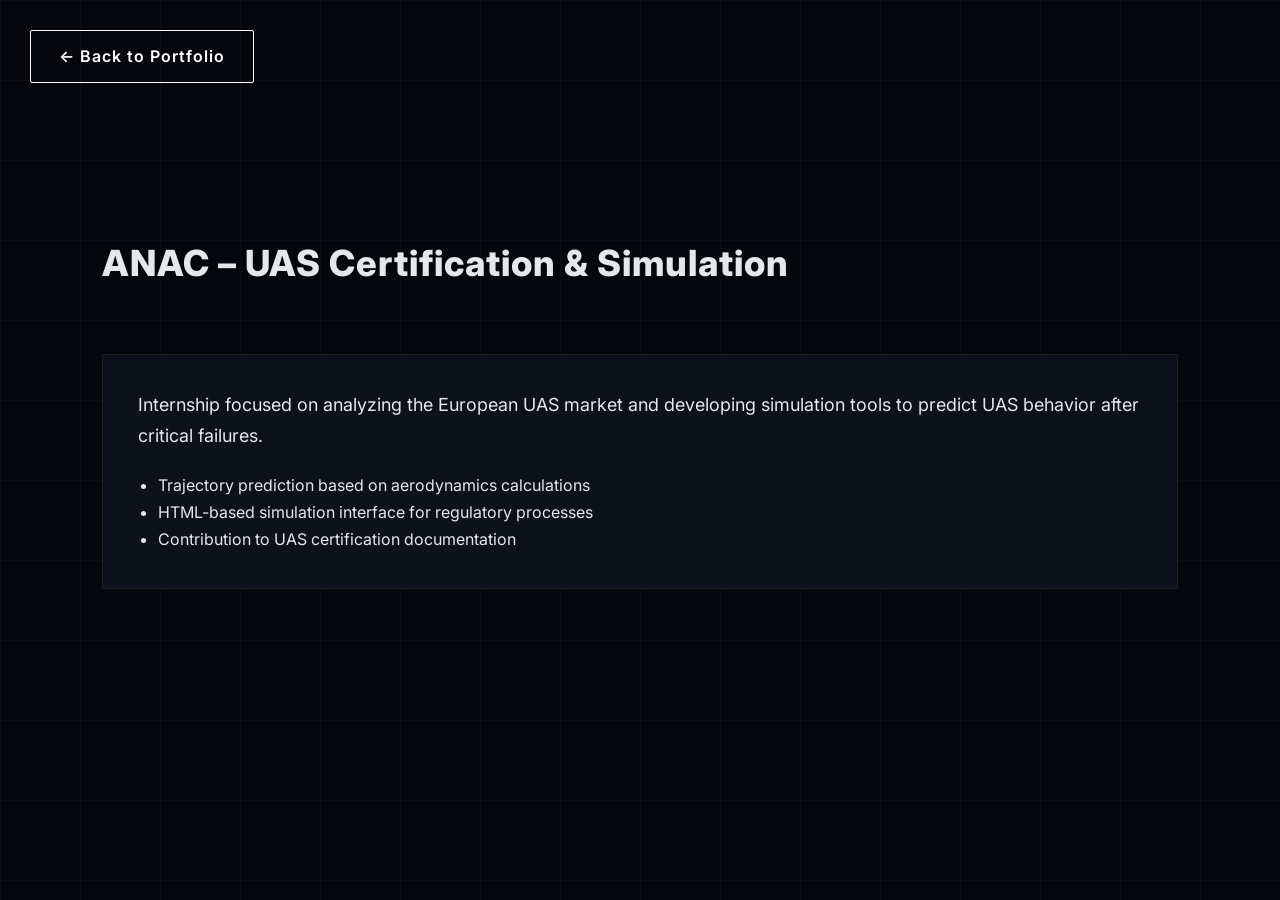
==== anac.html @ ce62cb29 "mobile changes" ====
<!DOCTYPE html>
<html lang="en">
<head>
<meta charset="UTF-8">
<meta name="viewport" content="width=device-width, initial-scale=1.0">
<title>ANAC Internship – Emanuel Camacho</title>
<link href="https://fonts.googleapis.com/css2?family=Inter:wght@300;400;600;700&display=swap" rel="stylesheet">
<link rel="stylesheet" href="style.css">
</head>
<body>

<a href="index.html" class="btn" style="margin:30px;">← Back to Portfolio</a>

<section class="section">
    <h2>ANAC – UAS Certification & Simulation</h2>
    <div class="card">
        <p>
            Internship focused on analyzing the European UAS market and developing simulation tools to predict UAS behavior after critical failures.
        </p>
        <ul>
            <li>Trajectory prediction based on aerodynamics calculations</li>
            <li>HTML-based simulation interface for regulatory processes</li>
            <li>Contribution to UAS certification documentation</li>
        </ul>
    </div>
</section>

</body>
</html>
---- style.css ----
/* ================= GLOBAL ================= */
* { margin:0; padding:0; box-sizing:border-box; }
html { scroll-behavior: smooth; }
body {
    font-family: 'Inter', sans-serif;
    background: #05070d;
    color: #e5e7eb;
    line-height:1.7;
    overflow-x:hidden;
    position: relative;
}

/* Blueprint grid */
body::before {
    content: "";
    position: fixed;
    inset:0;
    background-image:
        linear-gradient(rgba(255,255,255,0.03) 1px, transparent 1px),
        linear-gradient(90deg, rgba(255,255,255,0.03) 1px, transparent 1px);
    background-size: 80px 80px;
    pointer-events:none;
    z-index:0;
}

/* ================= NAV ================= */
nav {
    position:fixed;
    width:100%;
    background: rgba(5,7,13,0.95);
    backdrop-filter: blur(12px);
    display:flex;
    justify-content:space-between;
    padding: 20px 8%;
    z-index:1000;
    border-bottom: 1px solid rgba(255,255,255,0.05);
}
nav a {
    color:#9ca3af;
    text-decoration:none;
    margin-left:30px;
    font-weight:500;
    transition:0.3s;
}
nav a:hover { color:#ffffff; }

/* ================= HERO ================= */
.hero { height:100vh; display:flex; align-items:center; padding:0 8%; position:relative; }
.hero-content { display:flex; align-items:center; gap:70px; z-index:1; }
.hero img { width:260px; border-radius:50%; border:3px solid #1f2937; }
.hero-text h1 { font-size:52px; font-weight:800; letter-spacing:1px; }
.hero-text h2 { color:#9ca3af; font-weight:400; margin:15px 0 25px 0; }
.hero-text p { font-size:18px; max-width:650px; color:#d1d5db; }
.hero::after {
    content:"";
    position:absolute;
    width:800px; height:800px;
    background: radial-gradient(circle, rgba(255,255,255,0.04), transparent 70%);
    top:50%; right:-250px; transform: translateY(-50%); z-index:0;
}

/* ================= BUTTON ================= */
.btn {
    display:inline-block;
    margin-top:25px;
    padding:12px 28px;
    border:1px solid #ffffff;
    color:#ffffff;
    text-decoration:none;
    border-radius:2px;
    font-weight:600;
    letter-spacing:1px;
    transition:0.3s;
}
.btn:hover { background:#ffffff; color:#05070d; }

/* ================= SECTIONS ================= */
.section { padding:120px 8%; position:relative; z-index:1; }
.section h2 { font-size:36px; font-weight:800; margin-bottom:60px; letter-spacing:1px; }

/* ================= CARDS ================= */
.card { background:#0c111b; padding:35px; margin-bottom:35px; border:1px solid rgba(255,255,255,0.06); transition:0.3s; }
.card:hover { border-color: rgba(255,255,255,0.2); }
.card p { font-size:18px; margin-bottom:20px; }
.card ul { margin-left:20px; }

/* ================= TIMELINE ================= */
.timeline { border-left:2px solid rgba(255,255,255,0.1); padding-left:40px; }
.timeline-item { margin-bottom:60px; position:relative; }
.timeline-item::before {
    content:""; position:absolute; left:-49px; top:5px;
    width:16px; height:16px; background:#ffffff; border-radius:50%;
}
.timeline-date { color:#9ca3af; margin-bottom:10px; font-weight:600; letter-spacing:1px; }

/* ================= SKILLS ================= */
.skill-category { margin-bottom:40px; }
.skill-category h3 { margin-bottom:20px; font-weight:700; }
.skill-tags { display:flex; flex-wrap:wrap; gap:15px; }
.skill-tag { padding:10px 18px; border:1px solid rgba(255,255,255,0.2); font-size:14px; letter-spacing:1px; }

/* ================= COURSES ================= */
.course-grid { display:grid; grid-template-columns:repeat(auto-fit,minmax(280px,1fr)); gap:30px; }

/* ================= CONTACT ================= */
.contact-section { background:#0c111b; padding:100px 8%; text-align:center; border-top:1px solid rgba(255,255,255,0.08); }
.contact-grid { display:flex; flex-wrap:wrap; justify-content:center; gap:40px; margin-top:40px; }
.contact-item { min-width:250px; font-size:18px; }
.contact-item a { color:#ffffff; text-decoration:none; }
.contact-item a:hover { text-decoration:underline; }

/* ================= FADE ANIMATION ================= */
.fade-in { opacity:0; transform:translateY(40px); transition:all 1s ease; }
.fade-in.visible { opacity:1; transform:translateY(0); }

/* ================= IFRAME CV ================= */
iframe { width:100%; height:80vh; border:none; margin-bottom:20px; }

/* ================= MOBILE ================= */
@media(max-width:900px){
    .hero-content { flex-direction:column; text-align:center; }
    nav { flex-direction:column; gap:15px; align-items:center; padding:20px; }
    .timeline { padding-left:20px; border-left:2px solid rgba(255,255,255,0.08); }
    .timeline-item::before { left:-32px; }
    .skill-tags { justify-content:center; }
    .contact-grid { flex-direction:column; gap:25px; }
}
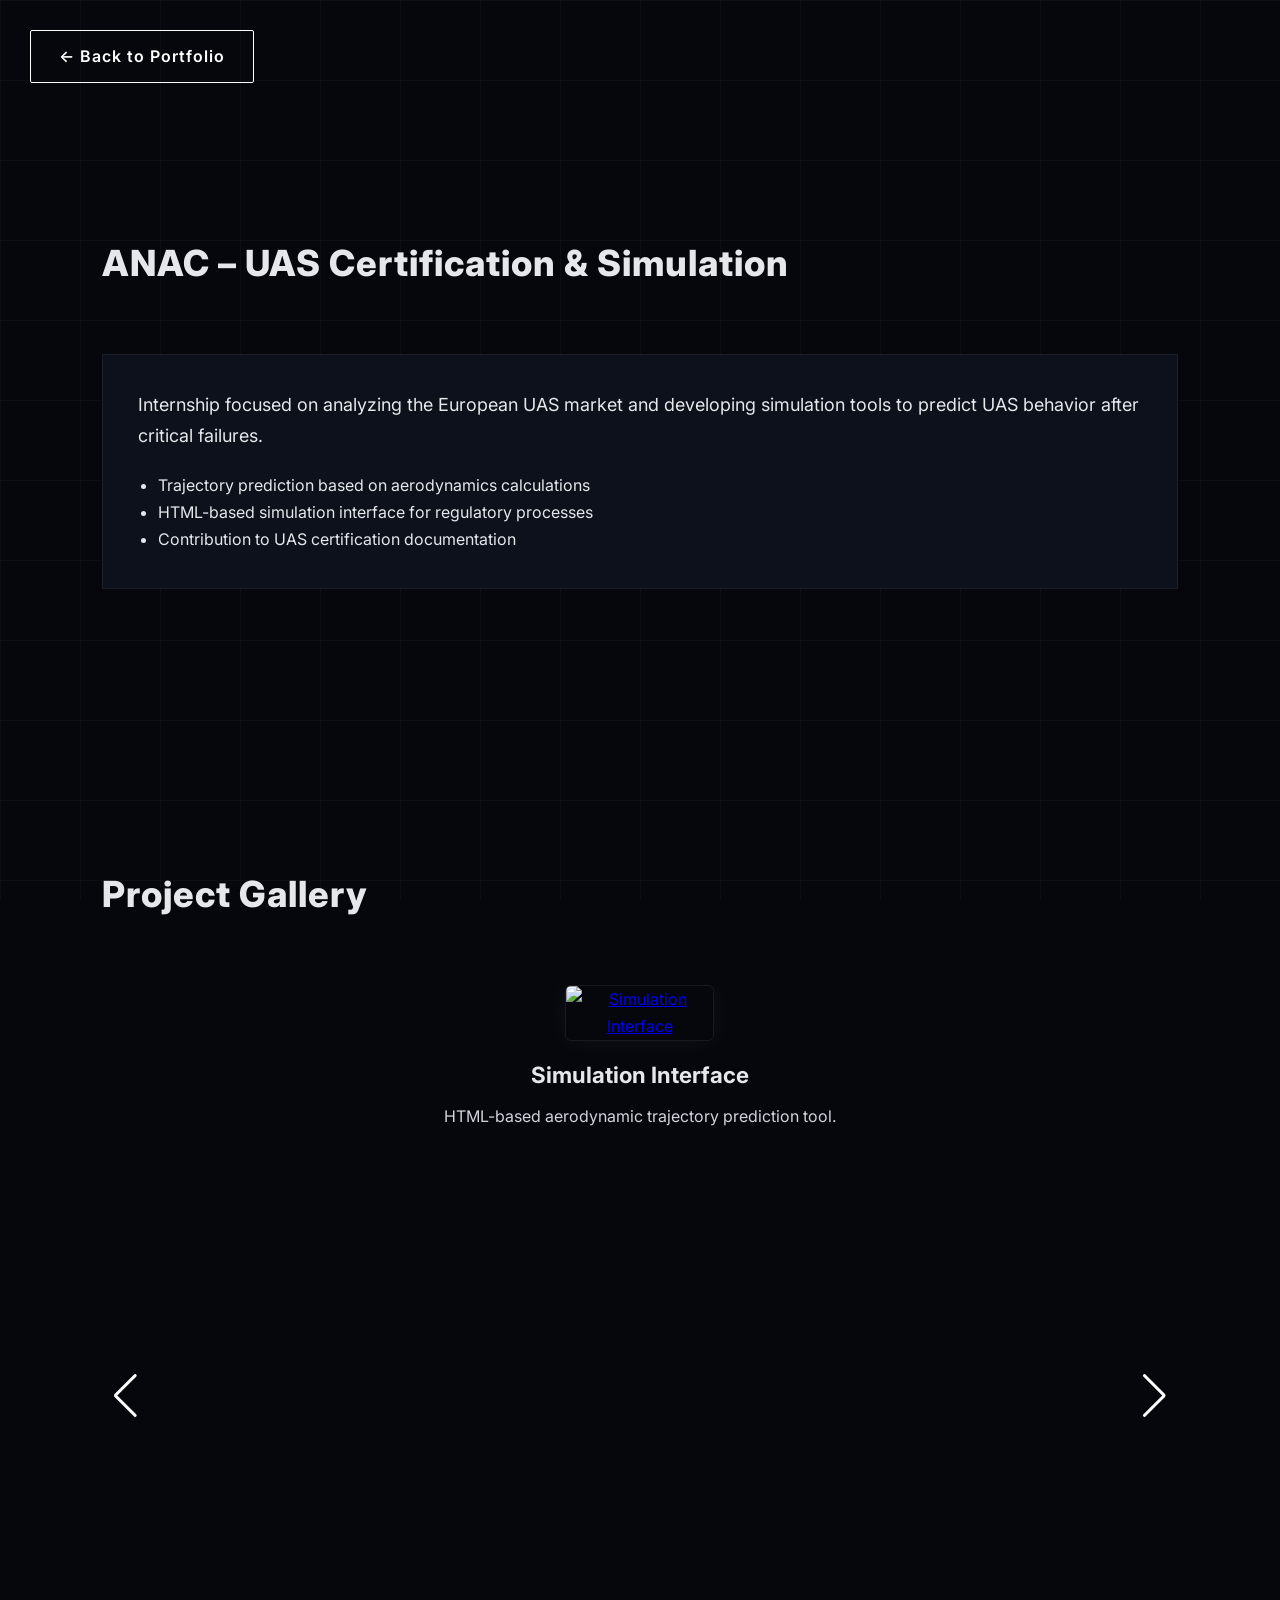
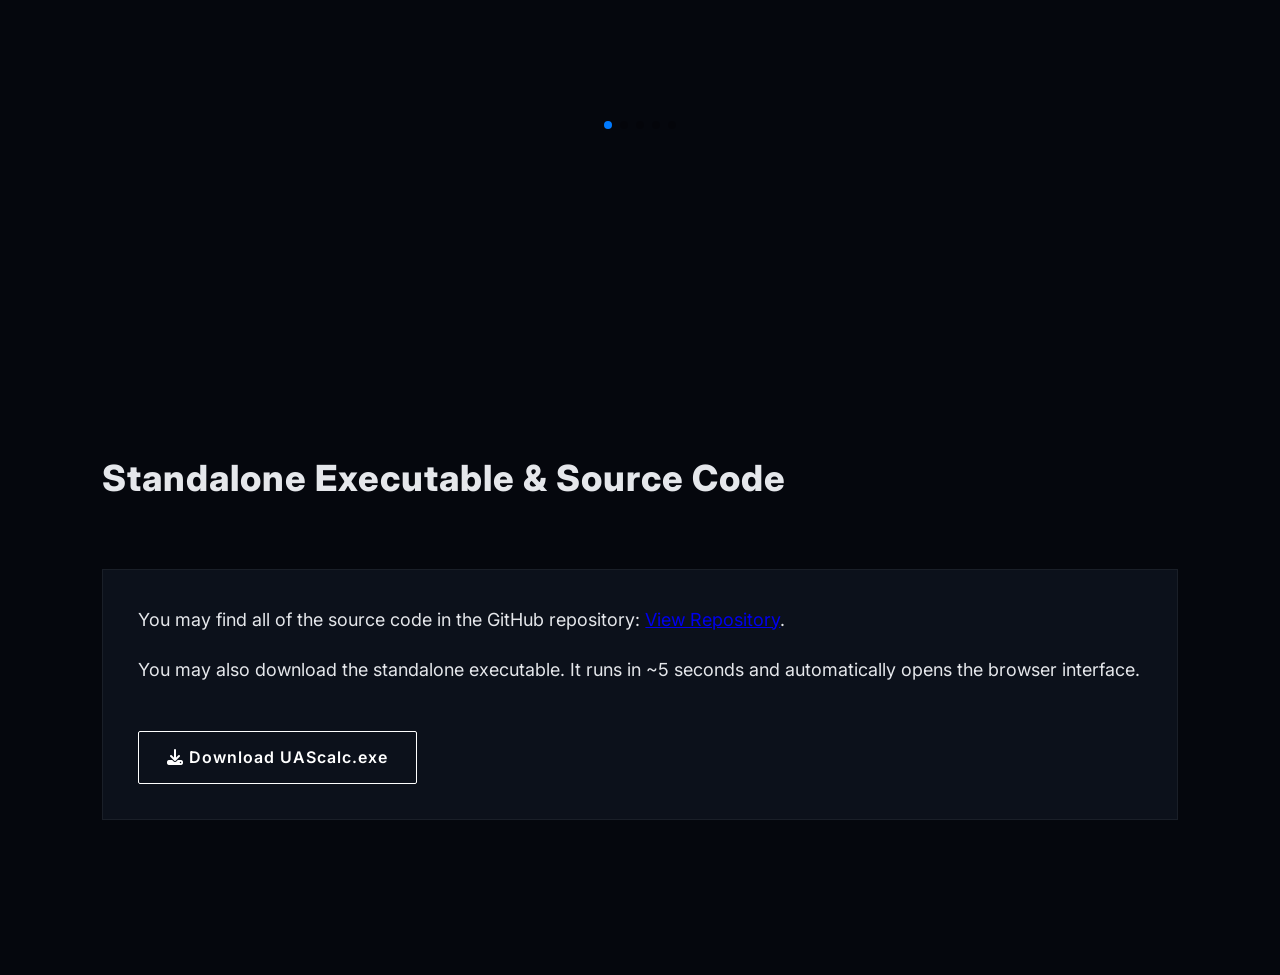
==== commit 5fcfc95b: "s" ====
--- a/anac.html
+++ b/anac.html
@@ -6,24 +6,236 @@
 <title>ANAC Internship – Emanuel Camacho</title>
 <link href="https://fonts.googleapis.com/css2?family=Inter:wght@300;400;600;700&display=swap" rel="stylesheet">
 <link rel="stylesheet" href="style.css">
+<link rel="stylesheet" href="https://cdnjs.cloudflare.com/ajax/libs/font-awesome/6.4.2/css/all.min.css">
+<link rel="stylesheet" href="https://cdn.jsdelivr.net/npm/swiper@11/swiper-bundle.min.css"/>
+<style>
+/* ================= SWIPER OVERRIDES ================= */
+.swiper {
+  width: 100%;
+  padding-bottom: 60px;
+}
+
+.swiper-slide {
+  display: flex;
+  flex-direction: column;
+  align-items: center;
+  justify-content: center;
+}
+
+.swiper-slide img {
+  width: auto;
+  max-width: 90%;
+  max-height: 500px;
+  object-fit: contain; /* no cropping */
+  border-radius: 6px;
+  border: 1px solid rgba(255,255,255,0.08);
+  cursor: pointer;
+  transition: transform 0.3s ease;
+}
+
+.swiper-slide img:hover {
+  transform: scale(1.02);
+}
+
+.swiper-button-next,
+.swiper-button-prev {
+  color: #ffffff;
+}
+
+.swiper-button-next:hover,
+.swiper-button-prev:hover { opacity: 0.7; }
+
+.swiper-pagination { bottom: 10px !important; }
+
+/* PDF Slide */
+.pdf-slide {
+  width: 100%;
+  height: 80vh; /* make it almost full viewport height */
+  display: flex;
+  flex-direction: column;
+  justify-content: flex-start; /* let iframe start at top */
+  align-items: center;
+  background: #0c111b;
+  border: 1px solid rgba(255,255,255,0.06);
+  border-radius: 6px;
+  padding: 10px;
+  box-sizing: border-box;
+}
+
+.pdf-slide iframe {
+  width: 100%;
+  height: calc(100% - 80px); /* leave space for caption and button */
+  border: none;
+  border-radius: 6px;
+  margin-bottom: 10px;
+}
+
+/* ================= LIGHTBOX ================= */
+.lightbox {
+  position: fixed;
+  top:0;
+  left:0;
+  width:100%;
+  height:100%;
+  background: rgba(0,0,0,0.9);
+  display:none;
+  justify-content:center;
+  align-items:center;
+  z-index: 2000;
+}
+
+.lightbox img {
+  max-width:90%;
+  max-height:90%;
+  border-radius:6px;
+}
+
+.lightbox:target { display:flex; }
+
+.lightbox-close {
+  position:absolute;
+  top:20px;
+  right:30px;
+  font-size:30px;
+  color:white;
+  cursor:pointer;
+}
+</style>
 </head>
 <body>
 
 <a href="index.html" class="btn" style="margin:30px;">← Back to Portfolio</a>
 
+<!-- INTERNSHIP DESCRIPTION -->
 <section class="section">
-    <h2>ANAC – UAS Certification & Simulation</h2>
-    <div class="card">
-        <p>
-            Internship focused on analyzing the European UAS market and developing simulation tools to predict UAS behavior after critical failures.
-        </p>
-        <ul>
-            <li>Trajectory prediction based on aerodynamics calculations</li>
-            <li>HTML-based simulation interface for regulatory processes</li>
-            <li>Contribution to UAS certification documentation</li>
-        </ul>
+  <h2>ANAC – UAS Certification & Simulation</h2>
+  <div class="card">
+    <p>
+      Internship focused on analyzing the European UAS market and developing simulation tools to predict UAS behavior after critical failures.
+    </p>
+    <ul>
+      <li>Trajectory prediction based on aerodynamics calculations</li>
+      <li>HTML-based simulation interface for regulatory processes</li>
+      <li>Contribution to UAS certification documentation</li>
+    </ul>
+  </div>
+</section>
+
+<!-- SLIDING GALLERY -->
+<section class="section">
+  <h2>Project Gallery</h2>
+
+  <div class="swiper anacSwiper">
+    <div class="swiper-wrapper">
+
+      <!-- Slide 1 -->
+      <div class="swiper-slide">
+        <a href="#lightbox1"><img src="images/anac1.jpg" alt="Simulation Interface"></a>
+        <div class="caption">
+          <h3>Simulation Interface</h3>
+          <p>HTML-based aerodynamic trajectory prediction tool.</p>
+        </div>
+      </div>
+
+      <!-- Slide 2 -->
+      <div class="swiper-slide">
+        <a href="#lightbox2"><img src="images/anac2.jpg" alt="Trajectory Results"></a>
+        <div class="caption">
+          <h3>Trajectory Output</h3>
+          <p>Failure scenario visualization and trajectory computation results.</p>
+        </div>
+      </div>
+
+      <!-- Slide 3 -->
+      <div class="swiper-slide">
+        <a href="#lightbox3"><img src="images/anac3.jpg" alt="Trajectory Results"></a>
+        <div class="caption">
+          <h3>Trajectory Output</h3>
+          <p>3D flightpath visualization.</p>
+        </div>
+      </div>
+
+      <!-- Slide 4 -->
+      <div class="swiper-slide">
+        <a href="#lightbox4"><img src="images/anac4.jpg" alt="Trajectory Results"></a>
+        <div class="caption">
+          <h3>Aircraft data</h3>
+          <p>Aircraft database used for the simulation, especially drag and lift information.</p>
+        </div>
+      </div>
+
+      <!-- Slide 5: PDF Viewer -->
+      <div class="swiper-slide pdf-slide">
+        <iframe src="files/Relatório_ANAC.pdf" type="application/pdf"></iframe>
+        <div class="caption">
+          <h3>Final Report</h3>
+          <p>Internship technical documentation and certification contribution.</p>
+        </div>
+        <a href="#pdfLightbox" class="btn">Open PDF Fullscreen</a>
+      </div>
+
     </div>
+
+    <!-- Arrows -->
+    <div class="swiper-button-next"></div>
+    <div class="swiper-button-prev"></div>
+
+    <!-- Pagination -->
+    <div class="swiper-pagination"></div>
+  </div>
 </section>
+
+<!-- DOWNLOAD & SOURCE -->
+<section class="section">
+  <h2>Standalone Executable & Source Code</h2>
+  <div class="card">
+    <p>
+      You may find all of the source code in the GitHub repository:
+      <a href="https://github.com/emanuelcamaerospace/Estagio_ANAC_EMANUEL_CAMACHO" target="_blank">View Repository</a>.
+    </p>
+    <p>
+      You may also download the standalone executable. It runs in ~5 seconds and automatically opens the browser interface.
+    </p>
+    <a href="files/UAScalc2.0.exe" download class="btn">
+      <i class="fas fa-download"></i> Download UAScalc.exe
+    </a>
+  </div>
+</section>
+
+<!-- LIGHTBOX MODALS -->
+<div id="lightbox1" class="lightbox">
+  <a href="#" class="lightbox-close">&times;</a>
+  <img src="images/anac1.jpg" alt="Simulation Interface">
+</div>
+<div id="lightbox2" class="lightbox">
+  <a href="#" class="lightbox-close">&times;</a>
+  <img src="images/anac2.jpg" alt="Trajectory Results">
+</div>
+<div id="lightbox3" class="lightbox">
+  <a href="#" class="lightbox-close">&times;</a>
+  <img src="images/anac3.jpg" alt="Trajectory Results">
+</div>
+<div id="lightbox4" class="lightbox">
+  <a href="#" class="lightbox-close">&times;</a>
+  <img src="images/anac4.jpg" alt="Trajectory Results">
+</div>
+<!-- PDF Lightbox -->
+<div id="pdfLightbox" class="lightbox">
+  <a href="#" class="lightbox-close">&times;</a>
+  <iframe src="files/Relatório_ANAC.pdf" type="application/pdf"></iframe>
+</div>
+
+<script src="https://cdn.jsdelivr.net/npm/swiper@11/swiper-bundle.min.js"></script>
+<script>
+const swiper = new Swiper(".anacSwiper", {
+  loop: true,
+  spaceBetween: 40,
+  centeredSlides: true,
+  autoplay: false, // manual sliding
+  pagination: { el: ".swiper-pagination", clickable: true },
+  navigation: { nextEl: ".swiper-button-next", prevEl: ".swiper-button-prev" },
+});
+</script>
 
 </body>
 </html>
--- a/style.css
+++ b/style.css
@@ -1,127 +1,317 @@
 /* ================= GLOBAL ================= */
-* { margin:0; padding:0; box-sizing:border-box; }
-html { scroll-behavior: smooth; }
+/* Reset & base styles */
+* {
+  margin: 0;
+  padding: 0;
+  box-sizing: border-box;
+}
+
+html {
+  scroll-behavior: smooth;
+  translate: no;
+}
+
+html, body {
+  overflow-x: hidden !important;
+}
+
 body {
-    font-family: 'Inter', sans-serif;
-    background: #05070d;
-    color: #e5e7eb;
-    line-height:1.7;
-    overflow-x:hidden;
-    position: relative;
-}
-
-/* Blueprint grid */
+  font-family: 'Inter', sans-serif;
+  background: #05070d;
+  color: #e5e7eb;
+  line-height: 1.7;
+  position: relative;
+}
+
+/* Blueprint grid overlay */
 body::before {
-    content: "";
-    position: fixed;
-    inset:0;
-    background-image:
-        linear-gradient(rgba(255,255,255,0.03) 1px, transparent 1px),
-        linear-gradient(90deg, rgba(255,255,255,0.03) 1px, transparent 1px);
-    background-size: 80px 80px;
-    pointer-events:none;
-    z-index:0;
-}
-
-/* ================= NAV ================= */
+  content: "";
+  position: fixed;
+  inset: 0;
+  background-image:
+    linear-gradient(rgba(255,255,255,0.03) 1px, transparent 1px),
+    linear-gradient(90deg, rgba(255,255,255,0.03) 1px, transparent 1px);
+  background-size: 80px 80px;
+  pointer-events: none;
+  z-index: 0;
+}
+
+/* ================= NAVIGATION ================= */
 nav {
-    position:fixed;
-    width:100%;
-    background: rgba(5,7,13,0.95);
-    backdrop-filter: blur(12px);
-    display:flex;
-    justify-content:space-between;
-    padding: 20px 8%;
-    z-index:1000;
-    border-bottom: 1px solid rgba(255,255,255,0.05);
-}
+  position: fixed;
+  width: 100%;
+  background: rgba(5,7,13,0.95);
+  backdrop-filter: blur(12px);
+  display: flex;
+  justify-content: space-between;
+  padding: 20px 8%;
+  z-index: 1000;
+  border-bottom: 1px solid rgba(255,255,255,0.05);
+}
+
 nav a {
-    color:#9ca3af;
-    text-decoration:none;
-    margin-left:30px;
-    font-weight:500;
-    transition:0.3s;
-}
-nav a:hover { color:#ffffff; }
+  color: #9ca3af;
+  text-decoration: none;
+  margin-left: 30px;
+  font-weight: 500;
+  transition: 0.3s;
+}
+
+nav a:hover { color: #ffffff; }
+
+nav a.btn { text-align: center; }
 
 /* ================= HERO ================= */
-.hero { height:100vh; display:flex; align-items:center; padding:0 8%; position:relative; }
-.hero-content { display:flex; align-items:center; gap:70px; z-index:1; }
-.hero img { width:260px; border-radius:50%; border:3px solid #1f2937; }
-.hero-text h1 { font-size:52px; font-weight:800; letter-spacing:1px; }
-.hero-text h2 { color:#9ca3af; font-weight:400; margin:15px 0 25px 0; }
-.hero-text p { font-size:18px; max-width:650px; color:#d1d5db; }
+.hero {
+  height: 100vh;
+  display: flex;
+  align-items: center;
+  padding: 0 8%;
+  position: relative;
+}
+
+.hero-content {
+  display: flex;
+  align-items: center;
+  gap: 70px;
+  z-index: 1;
+}
+
+.hero img {
+  width: 260px;
+  border-radius: 50%;
+  border: 3px solid #1f2937;
+}
+
+.hero-text h1 { font-size: 52px; font-weight: 800; letter-spacing: 1px; }
+.hero-text h2 { color: #9ca3af; font-weight: 400; margin: 15px 0 25px; }
+.hero-text p { font-size: 18px; max-width: 650px; color: #d1d5db; }
+
 .hero::after {
-    content:"";
-    position:absolute;
-    width:800px; height:800px;
-    background: radial-gradient(circle, rgba(255,255,255,0.04), transparent 70%);
-    top:50%; right:-250px; transform: translateY(-50%); z-index:0;
-}
-
-/* ================= BUTTON ================= */
+  content: "";
+  position: absolute;
+  width: 800px;
+  height: 800px;
+  background: radial-gradient(circle, rgba(255,255,255,0.04), transparent 70%);
+  top: 50%;
+  right: -250px;
+  transform: translateY(-50%);
+  z-index: 0;
+}
+
+/* ================= BUTTONS ================= */
 .btn {
-    display:inline-block;
-    margin-top:25px;
-    padding:12px 28px;
-    border:1px solid #ffffff;
-    color:#ffffff;
-    text-decoration:none;
-    border-radius:2px;
-    font-weight:600;
-    letter-spacing:1px;
-    transition:0.3s;
-}
-.btn:hover { background:#ffffff; color:#05070d; }
+  display: inline-block;
+  margin-top: 25px;
+  padding: 12px 28px;
+  border: 1px solid #ffffff;
+  color: #ffffff;
+  text-decoration: none;
+  border-radius: 2px;
+  font-weight: 600;
+  letter-spacing: 1px;
+  transition: 0.3s;
+}
+
+.btn:hover { background: #ffffff; color: #05070d; }
 
 /* ================= SECTIONS ================= */
-.section { padding:120px 8%; position:relative; z-index:1; }
-.section h2 { font-size:36px; font-weight:800; margin-bottom:60px; letter-spacing:1px; }
+.section {
+  padding: 120px 8%;
+  position: relative;
+  z-index: 1;
+}
+
+.section h2 {
+  font-size: 36px;
+  font-weight: 800;
+  margin-bottom: 60px;
+  letter-spacing: 1px;
+}
 
 /* ================= CARDS ================= */
-.card { background:#0c111b; padding:35px; margin-bottom:35px; border:1px solid rgba(255,255,255,0.06); transition:0.3s; }
+.card {
+  background: #0c111b;
+  padding: 35px;
+  margin-bottom: 35px;
+  border: 1px solid rgba(255,255,255,0.06);
+  transition: 0.3s;
+}
+
 .card:hover { border-color: rgba(255,255,255,0.2); }
-.card p { font-size:18px; margin-bottom:20px; }
-.card ul { margin-left:20px; }
+.card p { font-size: 18px; margin-bottom: 20px; }
+.card ul { margin-left: 20px; }
+.card h3 { font-size: 20px; }
 
 /* ================= TIMELINE ================= */
-.timeline { border-left:2px solid rgba(255,255,255,0.1); padding-left:40px; }
-.timeline-item { margin-bottom:60px; position:relative; }
+.timeline { border-left: 2px solid rgba(255,255,255,0.1); padding-left: 40px; }
+.timeline-item { margin-bottom: 60px; position: relative; }
 .timeline-item::before {
-    content:""; position:absolute; left:-49px; top:5px;
-    width:16px; height:16px; background:#ffffff; border-radius:50%;
-}
-.timeline-date { color:#9ca3af; margin-bottom:10px; font-weight:600; letter-spacing:1px; }
+  content: "";
+  position: absolute;
+  left: -49px;
+  top: 5px;
+  width: 16px;
+  height: 16px;
+  background: #ffffff;
+  border-radius: 50%;
+}
+.timeline-date { color: #9ca3af; margin-bottom: 10px; font-weight: 600; letter-spacing: 1px; }
 
 /* ================= SKILLS ================= */
-.skill-category { margin-bottom:40px; }
-.skill-category h3 { margin-bottom:20px; font-weight:700; }
-.skill-tags { display:flex; flex-wrap:wrap; gap:15px; }
-.skill-tag { padding:10px 18px; border:1px solid rgba(255,255,255,0.2); font-size:14px; letter-spacing:1px; }
+.skill-category { margin-bottom: 40px; }
+.skill-category h3 { margin-bottom: 20px; font-weight: 700; }
+.skill-tags { display: flex; flex-wrap: wrap; gap: 15px; }
+.skill-tag { padding: 10px 18px; border: 1px solid rgba(255,255,255,0.2); font-size: 14px; letter-spacing: 1px; }
 
 /* ================= COURSES ================= */
-.course-grid { display:grid; grid-template-columns:repeat(auto-fit,minmax(280px,1fr)); gap:30px; }
+.course-grid { display: grid; grid-template-columns: repeat(auto-fit,minmax(280px,1fr)); gap: 30px; }
 
 /* ================= CONTACT ================= */
-.contact-section { background:#0c111b; padding:100px 8%; text-align:center; border-top:1px solid rgba(255,255,255,0.08); }
-.contact-grid { display:flex; flex-wrap:wrap; justify-content:center; gap:40px; margin-top:40px; }
-.contact-item { min-width:250px; font-size:18px; }
-.contact-item a { color:#ffffff; text-decoration:none; }
-.contact-item a:hover { text-decoration:underline; }
+.contact-section { background: #0c111b; padding: 100px 8%; text-align: center; border-top: 1px solid rgba(255,255,255,0.08); }
+.contact-grid { display: flex; flex-wrap: wrap; justify-content: center; gap: 40px; margin-top: 40px; }
+.contact-item { min-width: 250px; font-size: 18px; text-align: center; }
+.contact-item a { color: #ffffff; text-decoration: none; }
+.contact-item a:hover { text-decoration: underline; }
+.contact-item i { color: #ffffff; margin-right: 12px; font-size: 20px; vertical-align: middle; }
 
 /* ================= FADE ANIMATION ================= */
-.fade-in { opacity:0; transform:translateY(40px); transition:all 1s ease; }
-.fade-in.visible { opacity:1; transform:translateY(0); }
-
-/* ================= IFRAME CV ================= */
-iframe { width:100%; height:80vh; border:none; margin-bottom:20px; }
-
-/* ================= MOBILE ================= */
-@media(max-width:900px){
-    .hero-content { flex-direction:column; text-align:center; }
-    nav { flex-direction:column; gap:15px; align-items:center; padding:20px; }
-    .timeline { padding-left:20px; border-left:2px solid rgba(255,255,255,0.08); }
-    .timeline-item::before { left:-32px; }
-    .skill-tags { justify-content:center; }
-    .contact-grid { flex-direction:column; gap:25px; }
+.fade-in { opacity: 0; transform: translateY(40px); transition: all 1s ease; }
+.fade-in.visible { opacity: 1; transform: translateY(0); }
+
+/* ================= IFRAME ================= */
+iframe { width: 100%; height: 80vh; border: none; margin-bottom: 20px; }
+
+/* ================= CAPTIONS ================= */
+.caption {
+  margin-top: 15px;
+  color: #e5e7eb;
+  text-align: center;
+  max-width: 700px;
+  margin-left: auto;
+  margin-right: auto;
+}
+.caption h3 { font-size: 1.4rem; font-weight: 700; margin-bottom: 10px; }
+.caption p { font-size: 1rem; line-height: 1.5; color: #d1d5db; }
+
+/* ================= EXPERIENCE CARD ================= */
+.experience-card { position: relative; overflow: hidden; }
+
+.media-banner {
+  position: absolute;
+  top: 0;
+  right: 0;
+  width: 40%;
+  height: 100%;
+  background: url('images/profile.png') center/cover no-repeat;
+  opacity: 0.12;
+  transform: translateX(30%) scale(1);
+  transition: transform 0.6s ease, opacity 0.6s ease;
+}
+
+.experience-card:hover .media-banner {
+  opacity: 0.25;
+  transform: translateX(-10%) scale(1.15); /* slide left and grow bigger */
+}
+
+.card-content { position: relative; z-index: 2; }
+
+
+/* PDF and Video Slides */
+.pdf-slide iframe,
+.video-slide video {
+  width: 100%;
+  max-height: 450px;
+  border-radius: 6px;
+}
+
+/* Make Swiper pagination always below content */
+.swiper-pagination {
+  position: relative !important; /* instead of absolute */
+  margin-top: 15px;
+}
+
+/* ================= ANAC SLIDING GALLERY ================= */
+.swiper { width: 100%; padding-bottom: 60px; }
+.swiper-slide {
+  text-align: center;
+  display: flex;
+  flex-direction: column;
+  align-items: center;
+  justify-content: center;
+}
+.swiper-slide img {
+  width: 100%;
+  max-height: 500px;
+  object-fit: cover;
+  border-radius: 6px;
+  border: 1px solid rgba(255,255,255,0.08);
+  transition: 0.4s ease;
+}
+.swiper-slide img:hover { transform: scale(1.02); }
+
+/* PDF Slide */
+.pdf-slide {
+  height: 420px;
+  display: flex;
+  flex-direction: column;
+  justify-content: center;
+  align-items: center;
+  background: #0c111b;
+  border: 1px solid rgba(255,255,255,0.06);
+  border-radius: 6px;
+}
+.pdf-slide i {
+  font-size: 80px;
+  color: #ff4d4d;
+  margin-bottom: 20px;
+  transition: 0.3s ease;
+}
+.pdf-slide i:hover { transform: scale(1.1); }
+
+/* Pagination & arrows */
+.swiper-pagination { bottom: 0 !important; }
+.swiper-button-next,
+.swiper-button-prev { color: #ffffff; }
+.swiper-button-next:hover,
+.swiper-button-prev:hover { opacity: 0.7; }
+.swiper-slide-active img { box-shadow: 0 0 25px rgba(255,255,255,0.05); }
+
+/* ================= MOBILE / RESPONSIVE ================= */
+@media (max-width: 900px) {
+  nav { flex-direction: column; align-items: center; padding: 15px 5%; width: 100%; }
+  nav div:nth-child(2) { display: flex; flex-wrap: wrap; justify-content: center; gap: 10px; width: 100%; }
+  nav a { margin-left: 0; margin-bottom: 10px; font-size: 16px; }
+  nav a.btn { flex: 1 1 100%; }
+
+  .hero { flex-direction: column; text-align: center; padding-top: 220px; height: auto; overflow: hidden; }
+  .hero-content { flex-direction: column; gap: 20px; width: 100%; padding: 0 5%; align-items: center; }
+  .hero img { width: 160px; max-width: 50%; margin: 0 auto; border: 2px solid #1f2937; }
+  .hero-text { width: 100%; }
+  .hero-text h1 { font-size: 28px; }
+  .hero-text h2 { font-size: 18px; margin: 10px 0; }
+  .hero-text p { font-size: 16px; max-width: 90%; margin: 0 auto 20px auto; }
+  .hero-text .btn { display: inline-block; margin: 0 auto; }
+
+  .timeline { padding-left: 20px; border-left: 2px solid rgba(255,255,255,0.08); }
+  .timeline-item::before { left: -32px; }
+
+  .skill-tags { justify-content: center; }
+
+  .contact-grid { flex-direction: column; gap: 25px; align-items: center; }
+  .contact-item { text-align: center; font-size: 18px; min-width: 200px; }
+
+  .course-grid { grid-template-columns: 1fr; gap: 20px; }
+  .card h3 { font-size: 20px; }
+  .card p { font-size: 16px; }
+
+  .gallery { flex-direction: column; gap: 15px; }
+}
+
+@media (max-width: 500px) {
+  .hero img { width: 140px; }
+  .hero-text h1 { font-size: 24px; }
+  .hero-text h2 { font-size: 16px; }
+  .hero-text p { font-size: 14px; }
+  nav a { font-size: 14px; }
 }
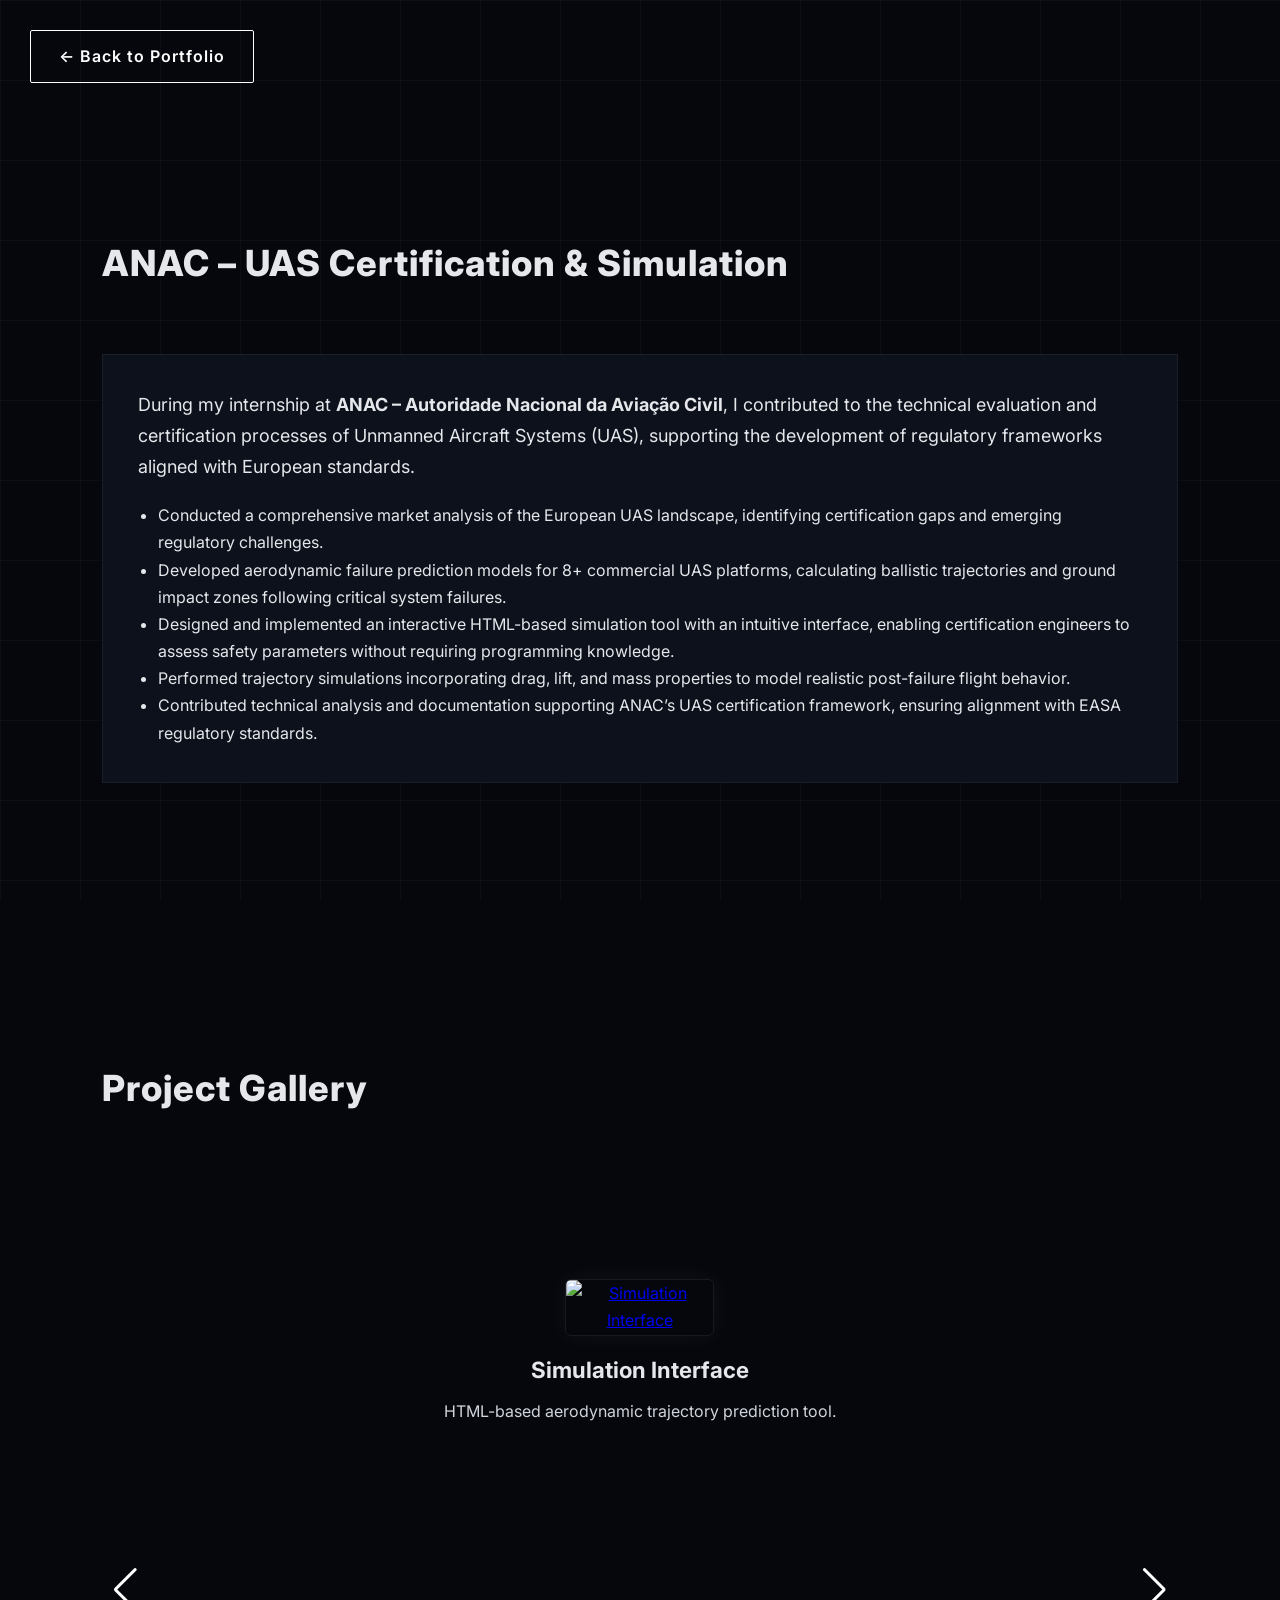
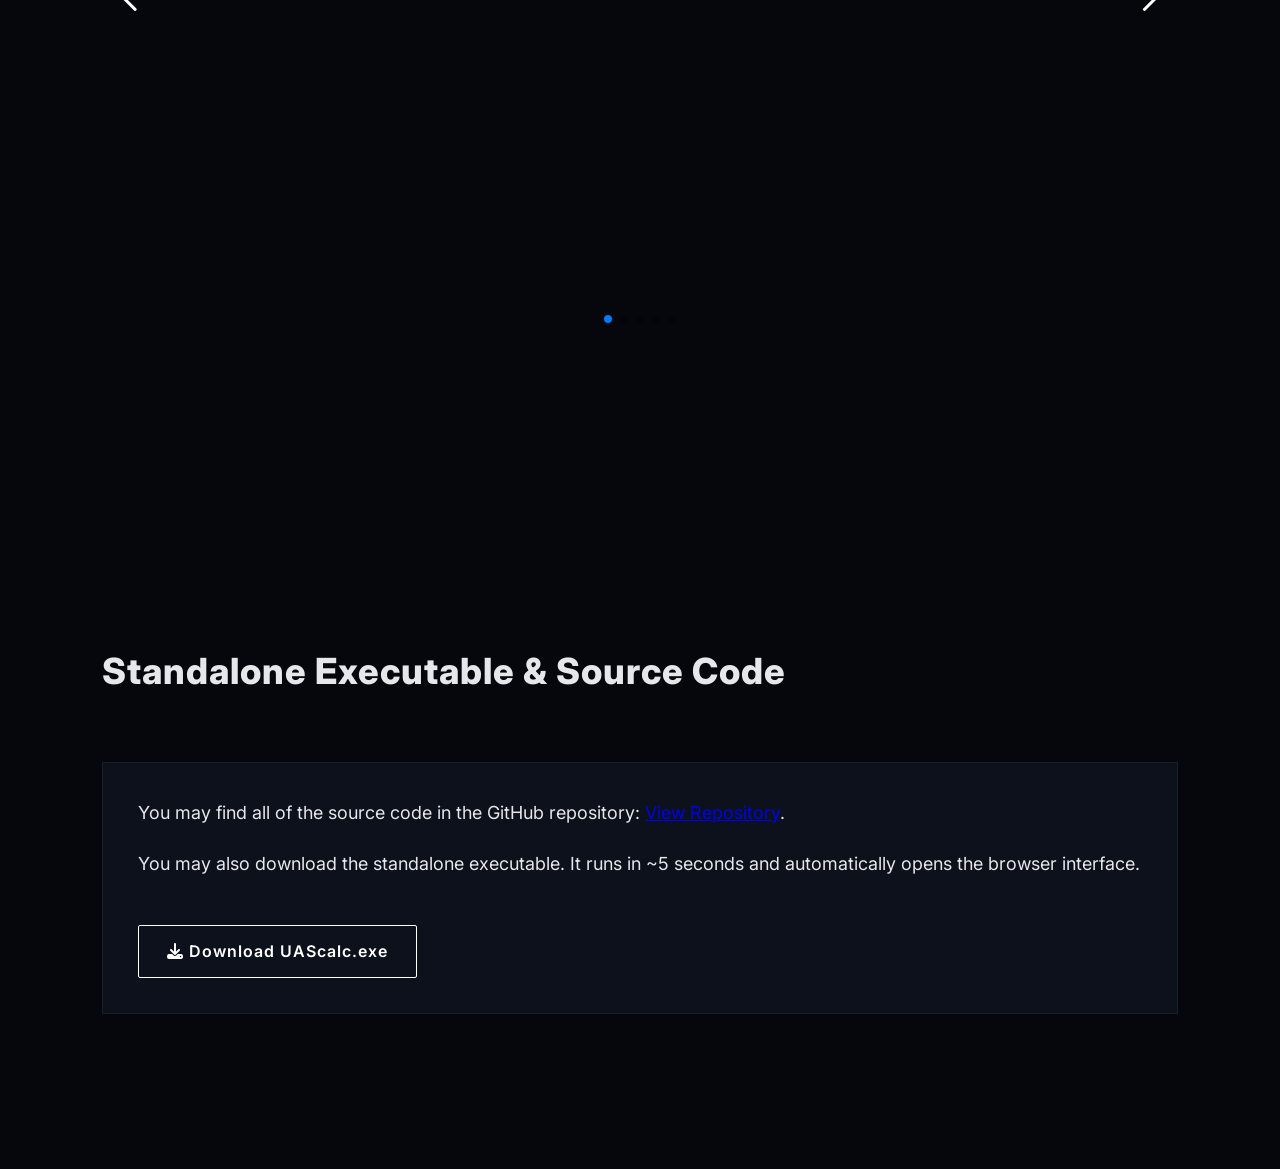
==== commit 69b5436a: "impellermodelupd" ====
--- a/anac.html
+++ b/anac.html
@@ -111,12 +111,19 @@
   <h2>ANAC – UAS Certification & Simulation</h2>
   <div class="card">
     <p>
-      Internship focused on analyzing the European UAS market and developing simulation tools to predict UAS behavior after critical failures.
+      During my internship at <strong>ANAC – Autoridade Nacional da Aviação Civil</strong>, I contributed to the technical evaluation and certification processes of Unmanned Aircraft Systems (UAS), supporting the development of regulatory frameworks aligned with European standards.
     </p>
+
     <ul>
-      <li>Trajectory prediction based on aerodynamics calculations</li>
-      <li>HTML-based simulation interface for regulatory processes</li>
-      <li>Contribution to UAS certification documentation</li>
+      <li>Conducted a comprehensive market analysis of the European UAS landscape, identifying certification gaps and emerging regulatory challenges.</li>
+
+      <li>Developed aerodynamic failure prediction models for 8+ commercial UAS platforms, calculating ballistic trajectories and ground impact zones following critical system failures.</li>
+
+      <li>Designed and implemented an interactive HTML-based simulation tool with an intuitive interface, enabling certification engineers to assess safety parameters without requiring programming knowledge.</li>
+
+      <li>Performed trajectory simulations incorporating drag, lift, and mass properties to model realistic post-failure flight behavior.</li>
+
+      <li>Contributed technical analysis and documentation supporting ANAC’s UAS certification framework, ensuring alignment with EASA regulatory standards.</li>
     </ul>
   </div>
 </section>
@@ -130,7 +137,7 @@
 
       <!-- Slide 1 -->
       <div class="swiper-slide">
-        <a href="#lightbox1"><img src="images/anac1.jpg" alt="Simulation Interface"></a>
+        <a href="#lightbox1"><img src="images/anac1.JPG" alt="Simulation Interface"></a>
         <div class="caption">
           <h3>Simulation Interface</h3>
           <p>HTML-based aerodynamic trajectory prediction tool.</p>
@@ -139,7 +146,7 @@
 
       <!-- Slide 2 -->
       <div class="swiper-slide">
-        <a href="#lightbox2"><img src="images/anac2.jpg" alt="Trajectory Results"></a>
+        <a href="#lightbox2"><img src="images/anac2.JPG" alt="Trajectory Results"></a>
         <div class="caption">
           <h3>Trajectory Output</h3>
           <p>Failure scenario visualization and trajectory computation results.</p>
@@ -148,7 +155,7 @@
 
       <!-- Slide 3 -->
       <div class="swiper-slide">
-        <a href="#lightbox3"><img src="images/anac3.jpg" alt="Trajectory Results"></a>
+        <a href="#lightbox3"><img src="images/anac3.JPG" alt="Trajectory Results"></a>
         <div class="caption">
           <h3>Trajectory Output</h3>
           <p>3D flightpath visualization.</p>
@@ -157,7 +164,7 @@
 
       <!-- Slide 4 -->
       <div class="swiper-slide">
-        <a href="#lightbox4"><img src="images/anac4.jpg" alt="Trajectory Results"></a>
+        <a href="#lightbox4"><img src="images/anac4.JPG" alt="Trajectory Results"></a>
         <div class="caption">
           <h3>Aircraft data</h3>
           <p>Aircraft database used for the simulation, especially drag and lift information.</p>
@@ -166,6 +173,7 @@
 
       <!-- Slide 5: PDF Viewer -->
       <div class="swiper-slide pdf-slide">
+        <style> .swiper-slide:not(.pdf-slide) { padding-top: 100px; } .pdf-slide { height: 80vh; padding-top: 0; } .pdf-slide iframe { flex-grow: 1; max-height: none; } </style>
         <iframe src="files/Relatório_ANAC.pdf" type="application/pdf"></iframe>
         <div class="caption">
           <h3>Final Report</h3>
@@ -191,7 +199,7 @@
   <div class="card">
     <p>
       You may find all of the source code in the GitHub repository:
-      <a href="https://github.com/emanuelcamaerospace/Estagio_ANAC_EMANUEL_CAMACHO" target="_blank">View Repository</a>.
+      <a href="https://github.com/emanuelcamaerospace/ANAC_UAS_postfailure_trajectory_simulator" target="_blank">View Repository</a>.
     </p>
     <p>
       You may also download the standalone executable. It runs in ~5 seconds and automatically opens the browser interface.
@@ -205,19 +213,19 @@
 <!-- LIGHTBOX MODALS -->
 <div id="lightbox1" class="lightbox">
   <a href="#" class="lightbox-close">&times;</a>
-  <img src="images/anac1.jpg" alt="Simulation Interface">
+  <img src="images/anac1.JPG" alt="Simulation Interface">
 </div>
 <div id="lightbox2" class="lightbox">
   <a href="#" class="lightbox-close">&times;</a>
-  <img src="images/anac2.jpg" alt="Trajectory Results">
+  <img src="images/anac2.JPG" alt="Trajectory Results">
 </div>
 <div id="lightbox3" class="lightbox">
   <a href="#" class="lightbox-close">&times;</a>
-  <img src="images/anac3.jpg" alt="Trajectory Results">
+  <img src="images/anac3.JPG" alt="Trajectory Results">
 </div>
 <div id="lightbox4" class="lightbox">
   <a href="#" class="lightbox-close">&times;</a>
-  <img src="images/anac4.jpg" alt="Trajectory Results">
+  <img src="images/anac4.JPG" alt="Trajectory Results">
 </div>
 <!-- PDF Lightbox -->
 <div id="pdfLightbox" class="lightbox">
--- a/style.css
+++ b/style.css
@@ -232,7 +232,7 @@
 }
 
 /* ================= ANAC SLIDING GALLERY ================= */
-.swiper { width: 100%; padding-bottom: 60px; }
+.swiper { width: 100%; padding-top: 70px; padding-bottom: 60px; }
 .swiper-slide {
   text-align: center;
   display: flex;
@@ -250,6 +250,8 @@
 }
 .swiper-slide img:hover { transform: scale(1.02); }
 
+
+
 /* PDF Slide */
 .pdf-slide {
   height: 420px;
@@ -264,7 +266,7 @@
 .pdf-slide i {
   font-size: 80px;
   color: #ff4d4d;
-  margin-bottom: 20px;
+  margin-bottom: 0px;
   transition: 0.3s ease;
 }
 .pdf-slide i:hover { transform: scale(1.1); }
@@ -314,4 +316,61 @@
   .hero-text h2 { font-size: 16px; }
   .hero-text p { font-size: 14px; }
   nav a { font-size: 14px; }
+}
+
+/* ================= EDUCATION BANNERS ================= */
+.edu-card .media-banner {
+  position: absolute;
+  top: 50%;
+  right: 30px;               /* gap from edge */
+  transform: translateY(-50%);
+  width: 20%;                /* smaller */
+  height: 80px;              /* give height so background shows */
+
+  background-size: contain !important;
+  background-repeat: no-repeat !important;
+  background-position: center !important;
+
+  opacity: 1;                
+  pointer-events: none;
+}
+/* then set the correct background for each card inline or via class */
+.edu-card.msc-ist .media-banner {
+  background-image: url('images/ist.svg');
+}
+
+.edu-card.tum .media-banner {
+  background-image: url('images/TUM.svg');
+}
+
+.edu-card.bsc-ist .media-banner {
+  background-image: url('images/ist.svg');
+}
+
+.edu-card.hs .media-banner {
+  background-image: url('images/francisco_franco.png');
+}
+
+.edu-card:hover .media-banner {
+  transform: translateY(-50%);     /* no change on hover */
+  opacity: 1;
+}
+
+.edu-card .media-banner img {
+  width: 100%;
+  height: auto;
+  display: block;
+  object-fit: contain;
+}
+
+@media (max-width: 900px) {
+  .edu-card .media-banner {
+    position: relative;
+    top: auto;
+    right: auto;
+    transform: none;
+    width: 100%;
+    margin-top: 20px;
+    opacity: 0.1;
+  }
 }
